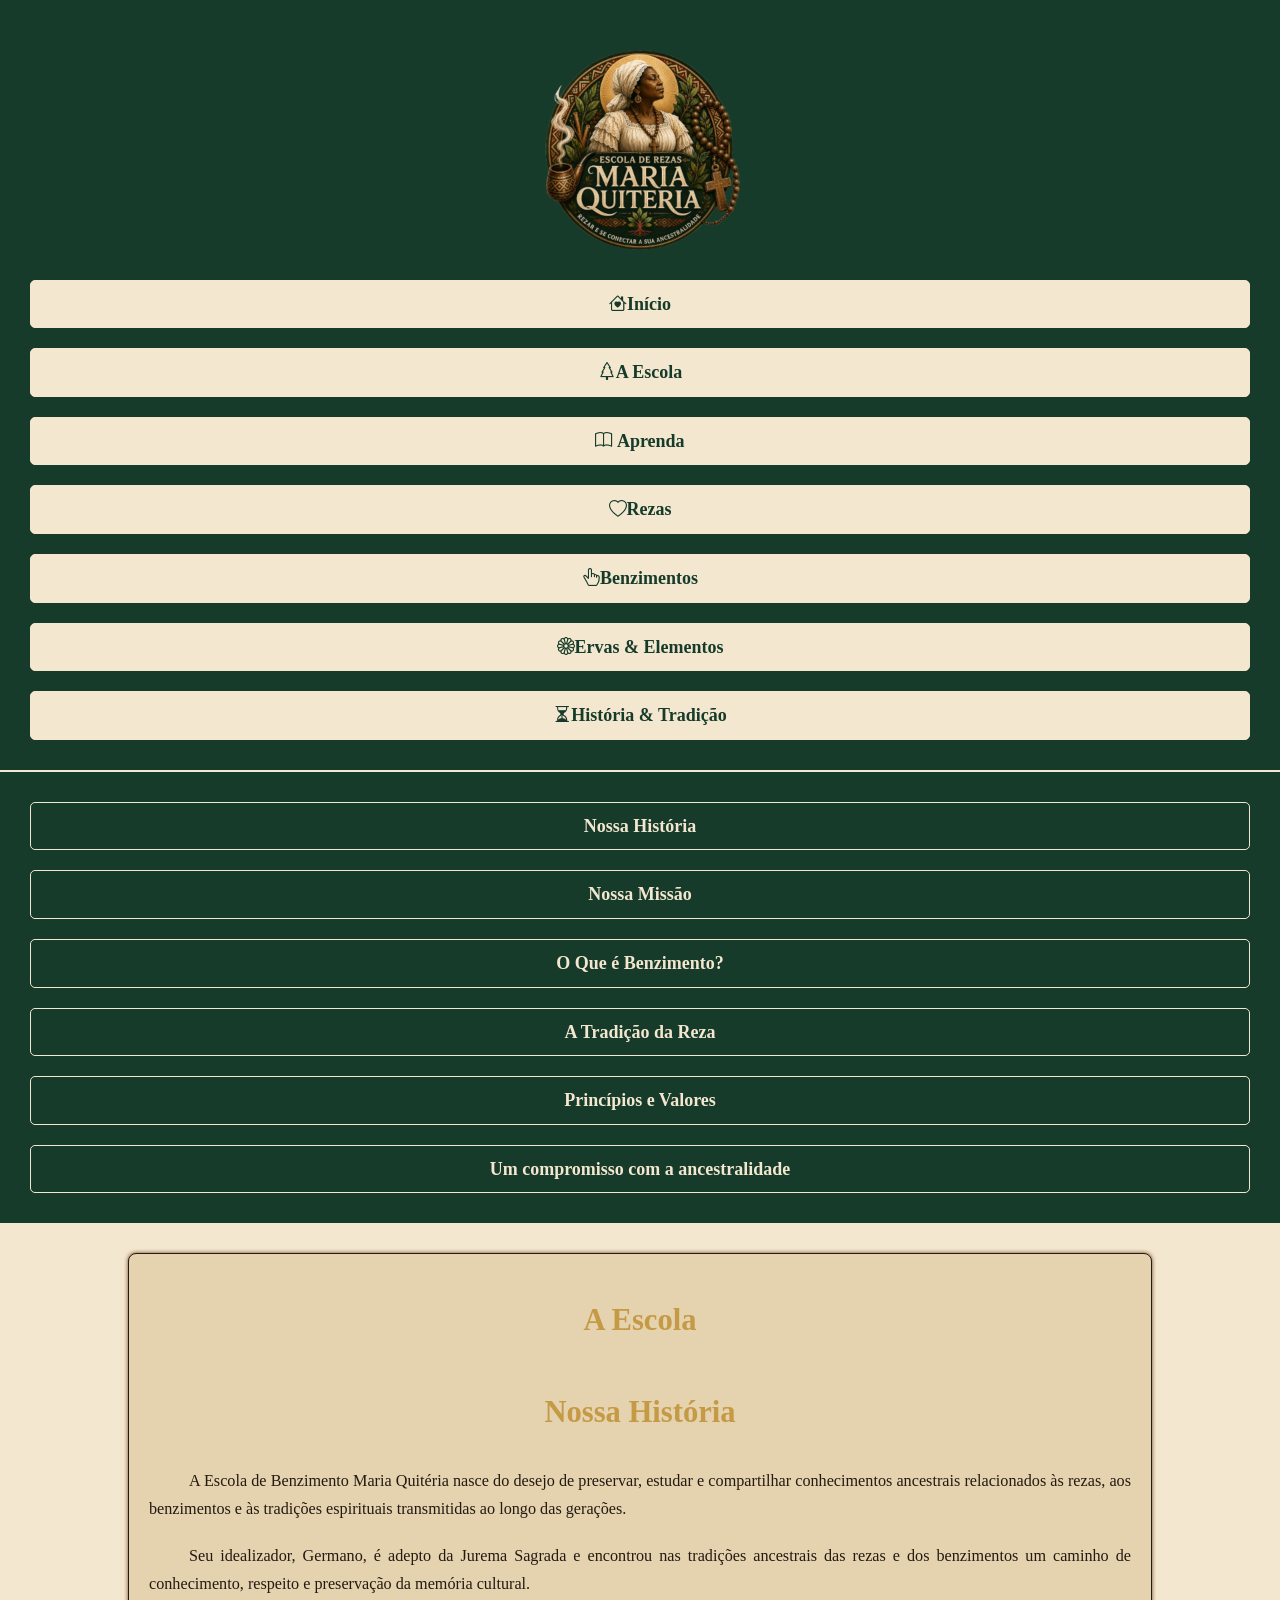
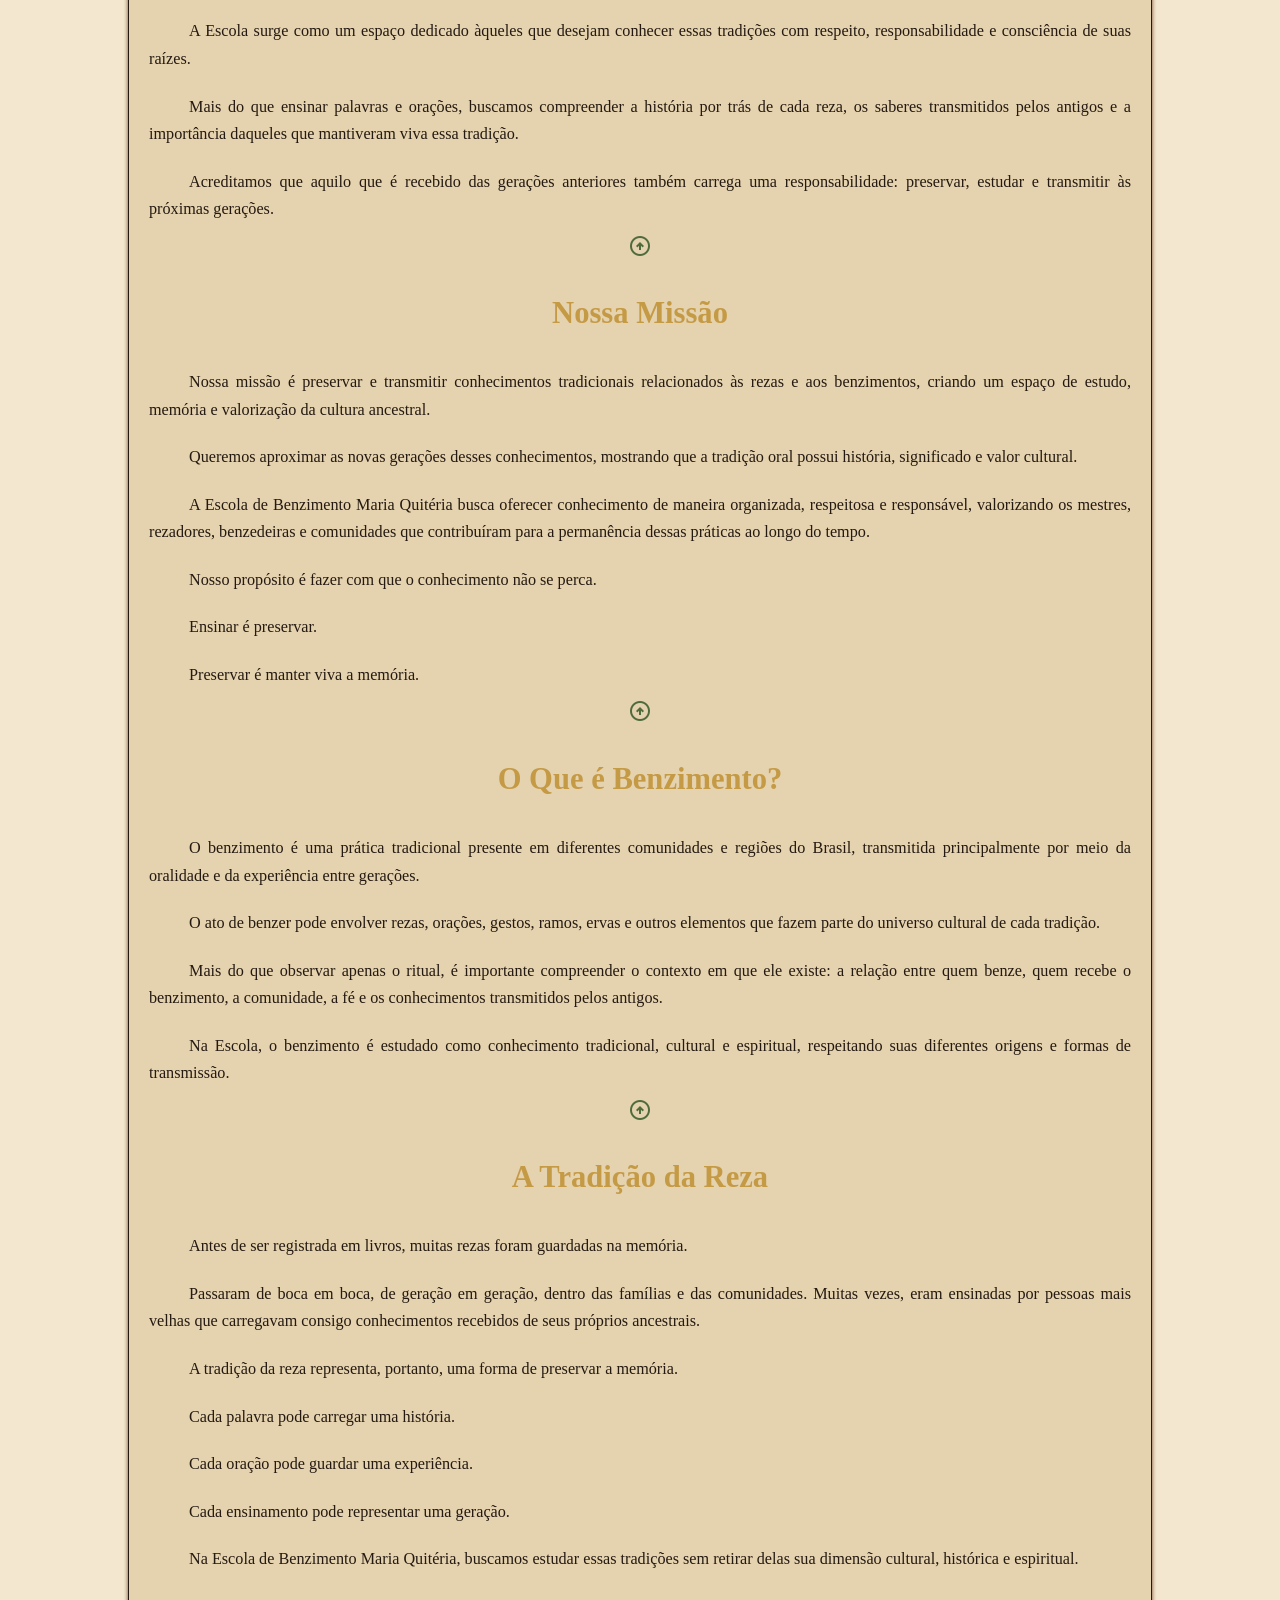
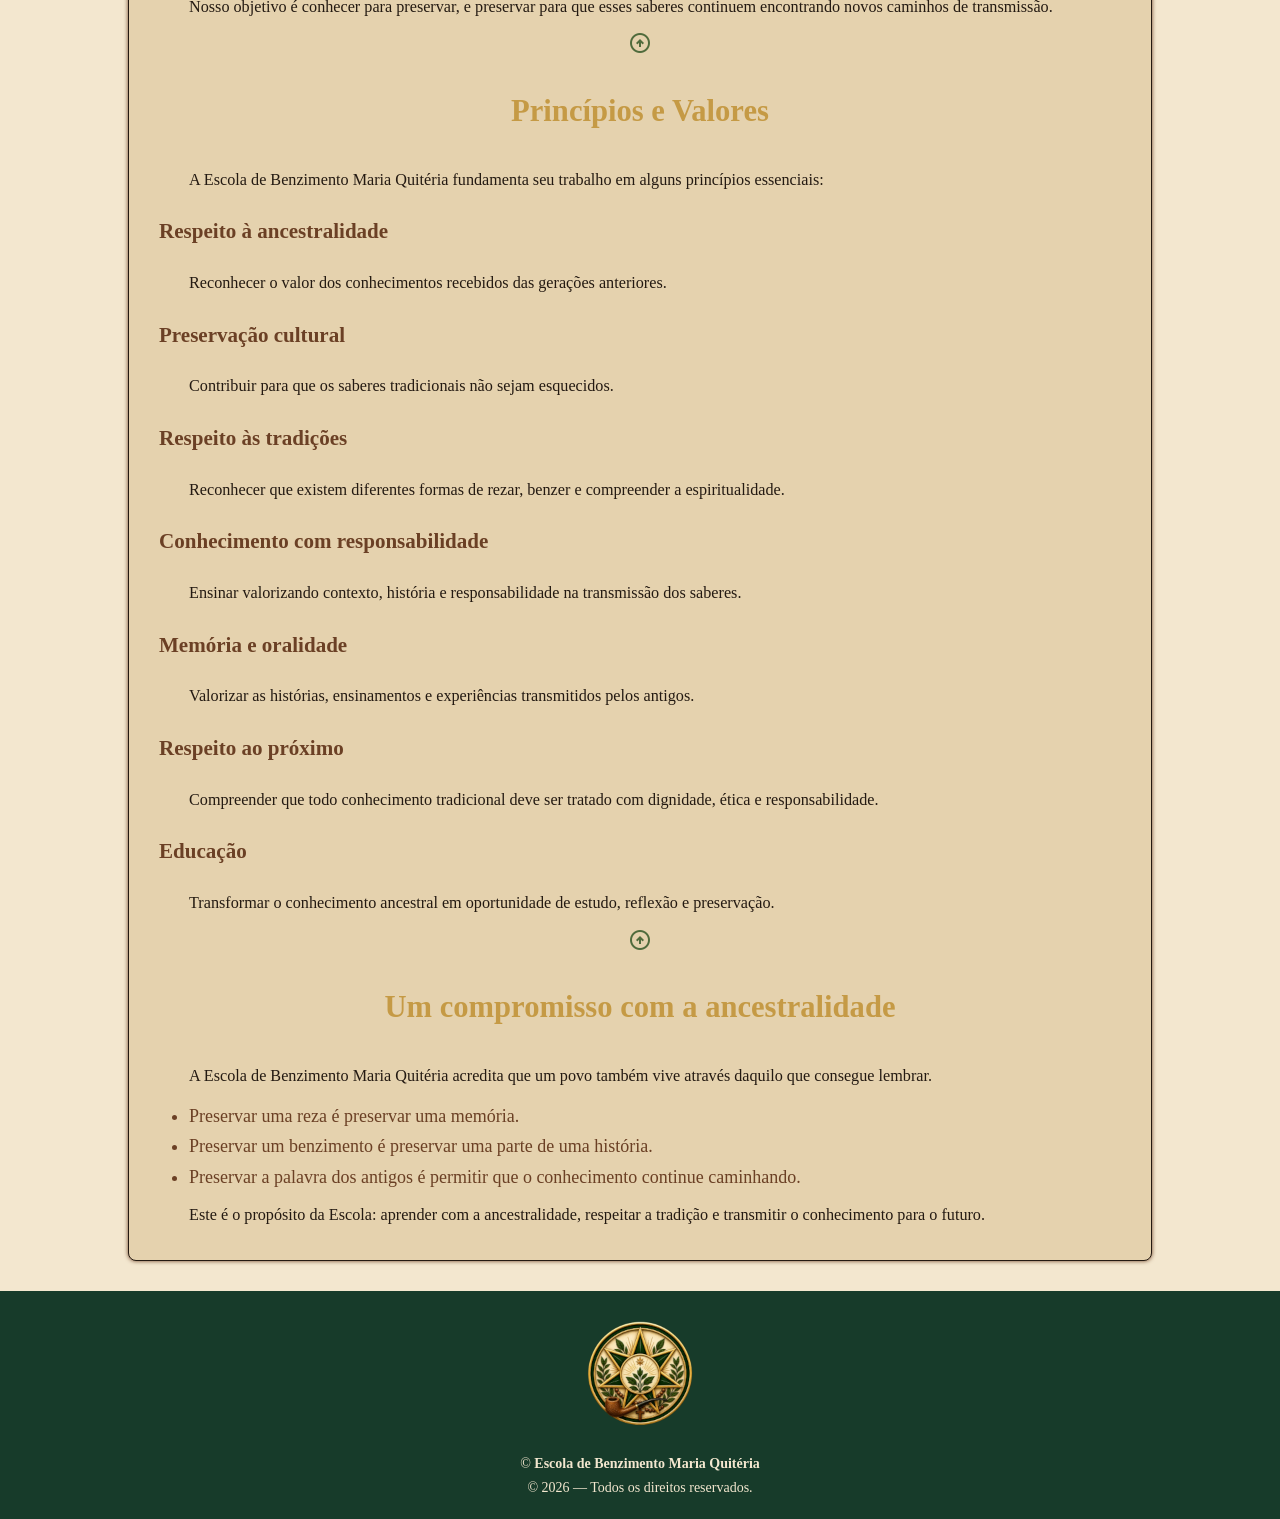
==== index.html @ 43c0a6a6 "Add initial site: index, styles, and images Add initial website files for Escola de Benzimento Maria" ====
<!DOCTYPE html>
<html lang="pt-BR">
<head>
                    <meta charset="UTF-8">
                    <meta name="viewport" content="width=device-width, initial-scale=1.0">
                    <link rel="stylesheet"href="https://cdn.jsdelivr.net/npm/bootstrap-icons@1.13.1/font/bootstrap-icons.min.css">
                   <link rel="stylesheet" href="https://fonts.googleapis.com/css2?family=Material+Symbols+Outlined:opsz,wght,FILL,GRAD@24,400,0,0&icon_names=arrow_circle_up" />
                    <link rel="stylesheet" href="estilos/style.css">
                    <title>Escola de Rezas | Maria Quitéria</title>
</head>
<body>
       <header>
          
          <img src="imagens/logo-1.png" alt="" class="logo">
          <nav class="menu">

                
                       <a href="#"><i class="bi bi-house-heart"></i><span>Início</span> </a>
                  
                       <a href="#"><i class="bi bi-tree"></i><span>A Escola</span> </a>
                   
                       <a href="#"> <i class="bi bi-book"></i> <span>Aprenda</span> </a>
                   
                       <a href="#"><i class="bi bi-heart"></i><span>Rezas</span></a>
                  
                       <a href="#"><i class="bi bi-hand-index-thumb"></i><span>Benzimentos</span></a>
                    
                       <a href="#"> <i class="bi bi-flower1"></i><span>Ervas &amp; Elementos</span> </a>
                   
                       <a href="#"><i class="bi bi-hourglass-split"></i><span>História &amp; Tradição</span></a>
                  
          </nav>     
       </header> 
       <nav class="nav-sub">
           <a href="#sub-1">Nossa História</a>
           <a href="#sub-2">Nossa Missão</a>
           <a href="#sub-3">O Que é Benzimento?</a>
           <a href="#sub-4">A Tradição da Reza</a>
           <a href="#sub-5">Princípios e Valores</a>
           <a href="#sub-6">Um compromisso com a ancestralidade</a>
            
       </nav>
       <main class="container">
           
           <section class="principal">
                    <h1>A Escola</h1>
                    <h2 id="sub-1">Nossa História</h2>

                    <p>A Escola de Benzimento Maria Quitéria nasce do desejo de preservar, estudar e compartilhar conhecimentos ancestrais relacionados às rezas, aos benzimentos e às tradições espirituais transmitidas ao longo das gerações.</p>

                    <p>Seu idealizador, Germano, é adepto da Jurema Sagrada e encontrou nas tradições ancestrais das rezas e dos benzimentos um caminho de conhecimento, respeito e preservação da memória cultural.</p>

                    <p>A Escola surge como um espaço dedicado àqueles que desejam conhecer essas tradições com respeito, responsabilidade e consciência de suas raízes.</p>

                    <p>Mais do que ensinar palavras e orações, buscamos compreender a história por trás de cada reza, os saberes transmitidos pelos antigos e a importância daqueles que mantiveram viva essa tradição.</p>

                    <p>Acreditamos que aquilo que é recebido das gerações anteriores também carrega uma responsabilidade: preservar, estudar e transmitir às próximas gerações.</p>
                  <a href="index.html" class="topo"><span class="material-symbols-outlined">arrow_circle_up</span></a>

                    <h2 id="sub-2">Nossa Missão</h2>

                    <p>Nossa missão é preservar e transmitir conhecimentos tradicionais relacionados às rezas e aos benzimentos, criando um espaço de estudo, memória e valorização da cultura ancestral.</p>

                    <p>Queremos aproximar as novas gerações desses conhecimentos, mostrando que a tradição oral possui história, significado e valor cultural.</p>

                    <p>A Escola de Benzimento Maria Quitéria busca oferecer conhecimento de maneira organizada, respeitosa e responsável, valorizando os mestres, rezadores, benzedeiras e comunidades que contribuíram para a permanência dessas práticas ao longo do tempo.</p>

                    <p>Nosso propósito é fazer com que o conhecimento não se perca.</p>

                    <p>Ensinar é preservar.</p>
                    <p>Preservar é manter viva a memória.</p>

                    <a href="index.html" class="topo"><span class="material-symbols-outlined">arrow_circle_up</span></a>

                    <h2 id="sub-3">O Que é Benzimento?</h2>

                    <p>O benzimento é uma prática tradicional presente em diferentes comunidades e regiões do Brasil, transmitida principalmente por meio da oralidade e da experiência entre gerações.</p>

                    <p>O ato de benzer pode envolver rezas, orações, gestos, ramos, ervas e outros elementos que fazem parte do universo cultural de cada tradição.</p>

                    <p>Mais do que observar apenas o ritual, é importante compreender o contexto em que ele existe: a relação entre quem benze, quem recebe o benzimento, a comunidade, a fé e os conhecimentos transmitidos pelos antigos.</p>

                    <p>Na Escola, o benzimento é estudado como conhecimento tradicional, cultural e espiritual, respeitando suas diferentes origens e formas de transmissão.</p>
                     <a href="index.html" class="topo"><span class="material-symbols-outlined">arrow_circle_up</span></a>
                    <h2 id="sub-4">A Tradição da Reza</h2>

                    <p>Antes de ser registrada em livros, muitas rezas foram guardadas na memória.</p>

                    <p>Passaram de boca em boca, de geração em geração, dentro das famílias e das comunidades. Muitas vezes, eram ensinadas por pessoas mais velhas que carregavam consigo conhecimentos recebidos de seus próprios ancestrais.</p>

                    <p>A tradição da reza representa, portanto, uma forma de preservar a memória.</p>

                    <p>Cada palavra pode carregar uma história.</p>
                    <p>Cada oração pode guardar uma experiência.</p>
                    <p>Cada ensinamento pode representar uma geração.</p>

                    <p>Na Escola de Benzimento Maria Quitéria, buscamos estudar essas tradições sem retirar delas sua dimensão cultural, histórica e espiritual.</p>

                    <p>Nosso objetivo é conhecer para preservar, e preservar para que esses saberes continuem encontrando novos caminhos de transmissão.</p>
                     <a href="index.html" class="topo"><span class="material-symbols-outlined">arrow_circle_up</span></a>
                    <h2 id="sub-5">Princípios e Valores</h2>

                    <p>A Escola de Benzimento Maria Quitéria fundamenta seu trabalho em alguns princípios essenciais:</p>

                    
                    <h3>Respeito à ancestralidade</h3>
                    <p>Reconhecer o valor dos conhecimentos recebidos das gerações anteriores.</p>


                    <h3>Preservação cultural</h3>
                    <p>Contribuir para que os saberes tradicionais não sejam esquecidos.</p>

                    <h3>Respeito às tradições</h3>
                    <p>Reconhecer que existem diferentes formas de rezar, benzer e compreender a espiritualidade.</p>

                    <h3>Conhecimento com responsabilidade</h3>
                    <p>Ensinar valorizando contexto, história e responsabilidade na transmissão dos saberes.</p>

                    <h3>Memória e oralidade</h3>
                    <p>Valorizar as histórias, ensinamentos e experiências transmitidos pelos antigos.</p>

                    <h3>Respeito ao próximo</h3>
                    <p>Compreender que todo conhecimento tradicional deve ser tratado com dignidade, ética e responsabilidade.</p>

                    <h3>Educação</h3>
                    <p>Transformar o conhecimento ancestral em oportunidade de estudo, reflexão e preservação.</p>
                     <a href="index.html" class="topo"><span class="material-symbols-outlined">arrow_circle_up</span></a>
                    <h2 id="sub-6">Um compromisso com a ancestralidade</h2>

                    <p>A Escola de Benzimento Maria Quitéria acredita que um povo também vive através daquilo que consegue lembrar.</p>

                    <ul>
                                        <li>Preservar uma reza é preservar uma memória.</li>
                                        <li>Preservar um benzimento é preservar uma parte de uma história.</li>
                                        <li>Preservar a palavra dos antigos é permitir que o conhecimento continue caminhando.</li>
                    </ul>

                    <p>Este é o propósito da Escola: aprender com a ancestralidade, respeitar a tradição e transmitir o conhecimento para o futuro.</p>
      </section>
      </main>
          
       <footer>
           <figure>
              <img src="imagens/logo-footer-1.png" alt="logo-footer">
              <figcaption> &copy <strong>Escola de Benzimento Maria Quitéria</strong> <br>
© 2026 — Todos os direitos reservados.

</figcaption>      
           </figure>         
       </footer>            
                    
</body>
</html>
---- estilos/style.css ----
@charset "UTF-8";

:root {

    /* =========================
       CORES PRINCIPAIS
       ========================= */

    --verde-jurema: #173B2A;
    --verde-mata: #28533A;
    --verde-folha: #4F6B3C;

    /* =========================
       CORES TERROSAS
       ========================= */

    --marrom-madeira: #6B4025;
    --marrom-terra: #8A5A35;
    --terracota: #A65F32;

    /* =========================
       DOURADOS
       ========================= */

    --dourado-antigo: #C59A45;
    --ouro-claro: #D8B866;

    /* =========================
       FUNDOS CLAROS
       ========================= */

    --creme: #F3E7CF;
    --pergaminho: #E5D2AE;

    /* =========================
       TEXTOS
       ========================= */

    --marrom-escuro: #241A12;
    --font-titulo:"Cormorant Garamond", serif;
}
*{
    margin: 0;
    padding: 0;
    box-sizing: border-box;                
}
body {
    font-family: "EB Garamond", serif;
    font-size: 18px;
    line-height: 1.7;
    background-color: var(--creme);
    text-align: center;
}
/* =====================================================
                    Cabeçalho
   =====================================================
*/
header{
    background-color: var(--verde-jurema); 
    padding: 30px;
    width: 100vw;  
    height: auto; 
          
}
.logo{
   margin: 20px auto; 
   text-align: center;  
   width: 200px;             
}
.menu{
   display:grid;
   grid-template-columns: 1fr;
   gap: 20px;

}        
         

                 

.menu  a {
    text-decoration: none;   
    color: var(--verde-jurema); 
    background-color: var(--creme);
    border: 1px solid var(--creme);  
    padding: 8px 16px;
    border-radius: 5px;
    font-weight: bold;
    transition: all 0.3s;            
}
.menu a:hover{
    background-color: var(--verde-jurema);  
    color: var(--creme); 
    transform: translateY(6px);             
}

/* =====================================================
                    nav do sub menu
   =====================================================
*/
.nav-sub{
    display: grid;  
    grid-template-columns: 1fr; 
    gap: 20px;             
    background-color: var(--verde-jurema); 
    border-top: 2px solid var(--creme); 
    padding: 30px; 
    width: 100vw;
    height: auto;             
}
.nav-sub a{
          
  
    text-decoration: none; 
    font-weight: bold;  
    color: var(--creme); 
    border: 1px solid var(--creme);  
    padding: 8px 16px;
    border-radius: 5px;
    transition: all 0.3s;
      
}
.nav-sub a:hover{
   background-color: var(--creme);  
   color: var(--verde-jurema);  
   border: 1px solid var(--verde-mata); 
   transform: translatey(-6px);            
}
/* =====================================================
                    principal
   =====================================================
*/
.container{
   max-width: 80%;
   margin: 30px auto 30px;
   padding: 20px;
   background-color: var(--pergaminho);
   border:1px solid var(--marrom-escuro);
   border-radius: 8px;
   box-shadow: 0px 0px 4px var(--marrom-madeira);

}
section h1, h2{
   color: var(--dourado-antigo); 
   padding: 20px;
   font-size: 1.7em;
   font-family: var(--font-titulo);
   text-shadow: 0px opx 6px var(--ouro-claro);                
}
section h3{
   text-align: left;  
   padding: 10px; 
   color: var(--marrom-madeira);             
}
section p{
   text-align: justify;
   font-size: 0.90em;
   text-indent: 40px;  
   padding: 10px 0;  
   color: var(--marrom-escuro);             
}
section a{
   text-decoration: none;
                   
}
section a span{
      color: var(--verde-folha);
      transition: all 0.3s;
                   
}
section a span:hover{
     color: var(--verde-jurema); 
     transform: translatey(-6px);              
}
section ul{
     margin-left: 40px; 
     text-align: left;              
}
section ul li{
     color: var(--marrom-madeira);               
}
/* =====================================================
                    rodapé
   =====================================================
*/
footer{
    background-color: var(--verde-jurema);  
    color: var(--creme);
    font-size: 14px;
    padding: 20px;         
}
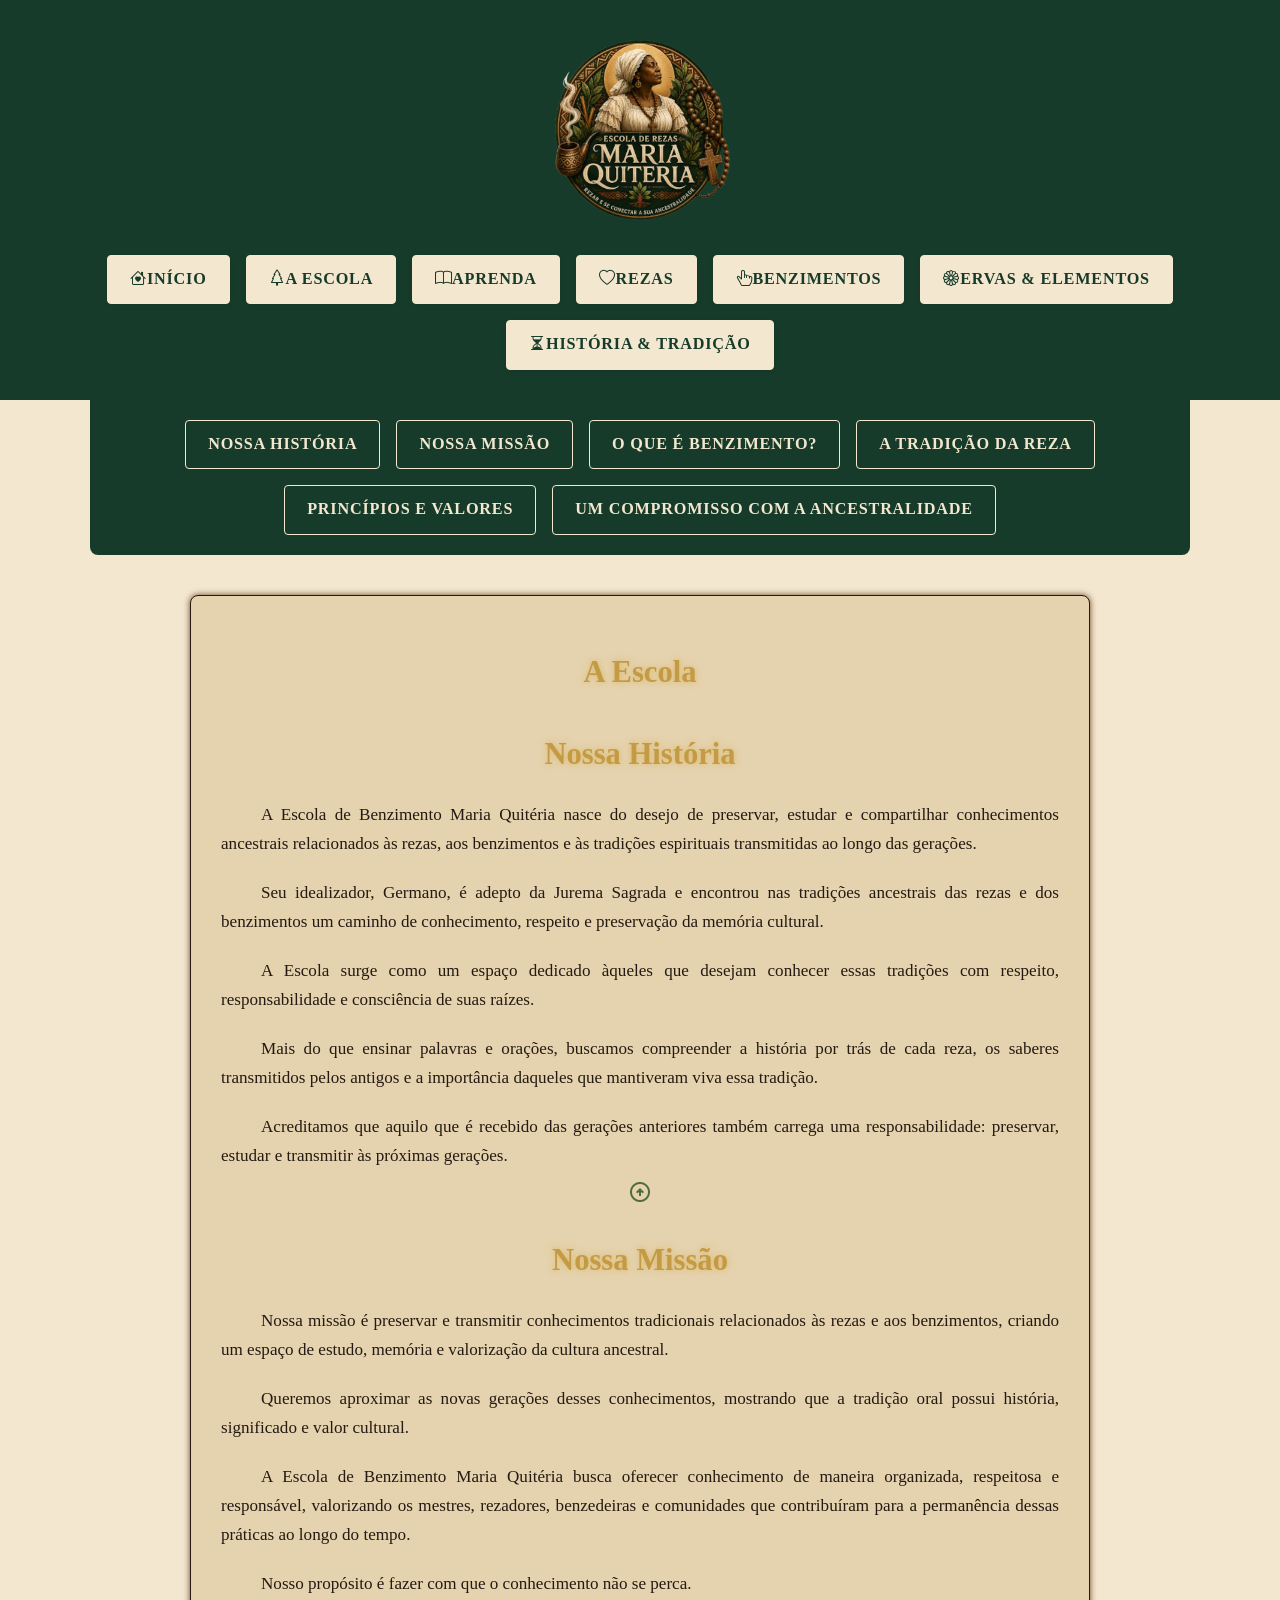
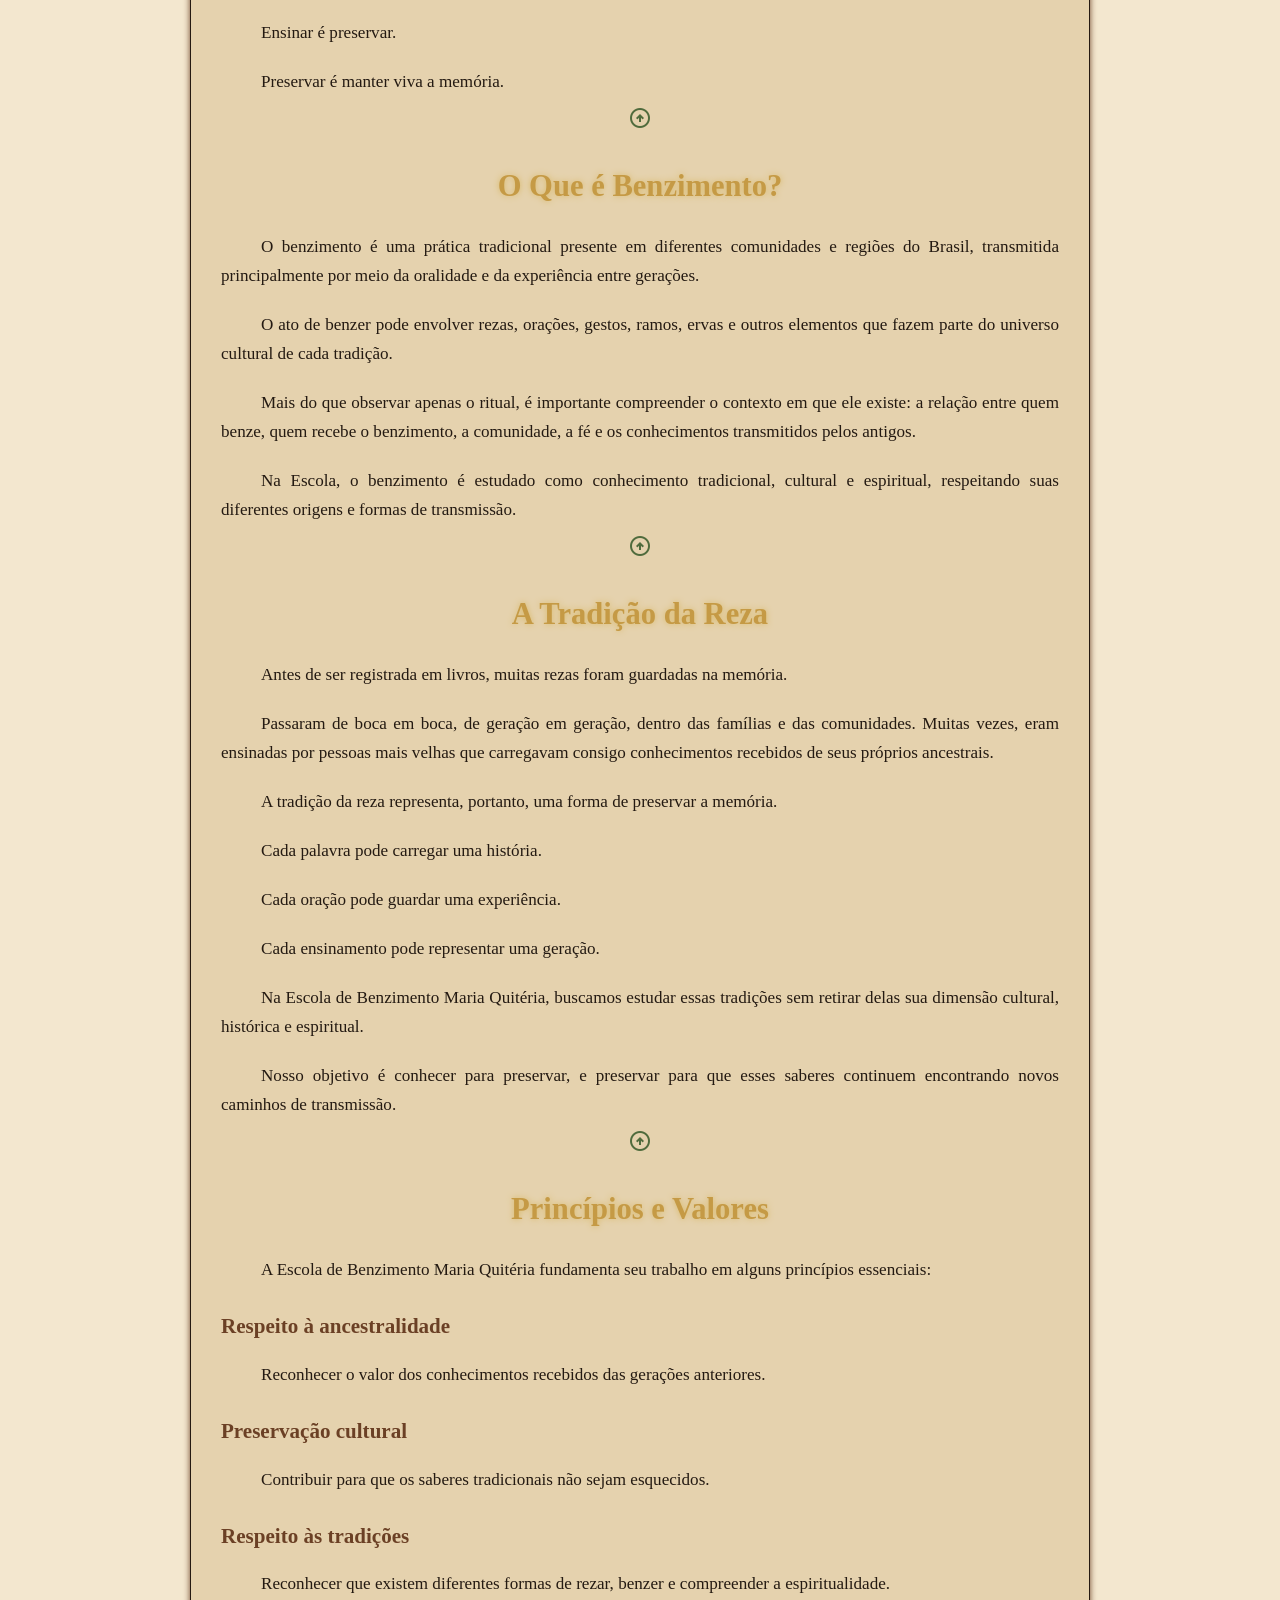
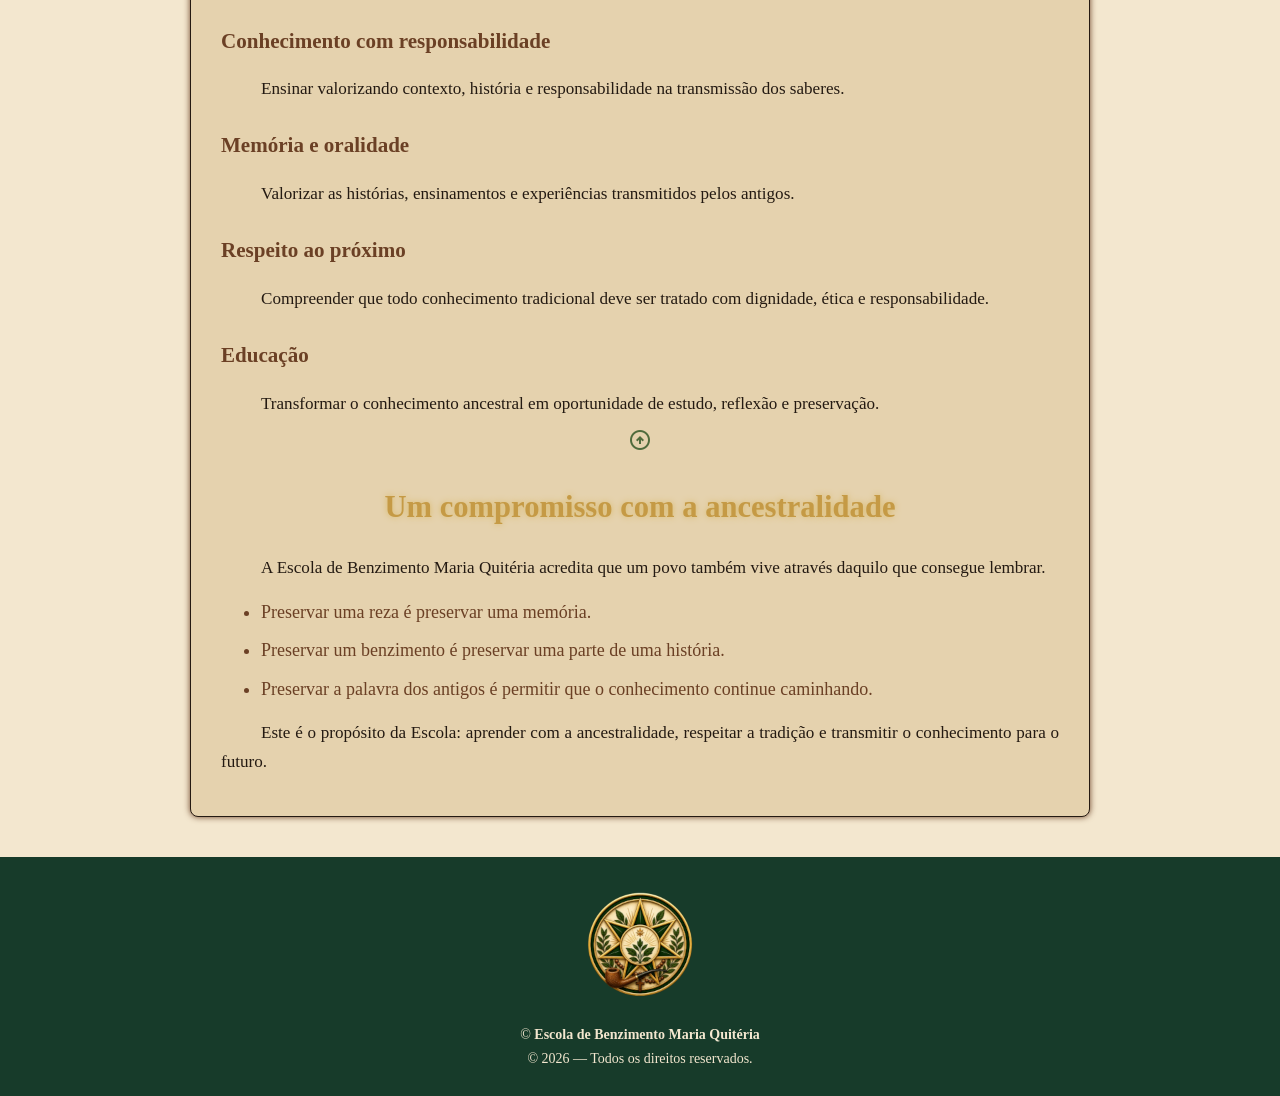
==== commit abf31c8a: "Refactor CSS layout and add .box link class Large CSS refactor: reorganized estilos/style.css with c" ====
--- a/index.html
+++ b/index.html
@@ -27,7 +27,7 @@
                     
                        <a href="#"> <i class="bi bi-flower1"></i><span>Ervas &amp; Elementos</span> </a>
                    
-                       <a href="#"><i class="bi bi-hourglass-split"></i><span>História &amp; Tradição</span></a>
+                       <a href="#" class="box"><i class="bi bi-hourglass-split"></i><span>História &amp; Tradição</span></a>
                   
           </nav>     
        </header> 
--- a/estilos/style.css
+++ b/estilos/style.css
@@ -39,11 +39,15 @@
     --marrom-escuro: #241A12;
     --font-titulo:"Cormorant Garamond", serif;
 }
-*{
+/* =====================================================
+                    Reset & Configurações Globais
+   ===================================================== */
+* {
     margin: 0;
     padding: 0;
-    box-sizing: border-box;                
-}
+    box-sizing: border-box;            
+}
+
 body {
     font-family: "EB Garamond", serif;
     font-size: 18px;
@@ -51,140 +55,193 @@
     background-color: var(--creme);
     text-align: center;
 }
-/* =====================================================
-                    Cabeçalho
-   =====================================================
-*/
-header{
+
+/* =====================================================
+                    Cabeçalho & Logo
+   ===================================================== */
+header {
     background-color: var(--verde-jurema); 
-    padding: 30px;
-    width: 100vw;  
-    height: auto; 
-          
-}
-.logo{
-   margin: 20px auto; 
-   text-align: center;  
-   width: 200px;             
-}
-.menu{
-   display:grid;
-   grid-template-columns: 1fr;
-   gap: 20px;
-
-}        
-         
-
-                 
-
-.menu  a {
+    padding: 30px 20px;
+    width: 100%; /* Previne rolagem horizontal indesejada */
+}
+
+.logo {
+    margin: 10px auto 25px; 
+    text-align: center;  
+    width: 180px;             
+}
+
+/* =====================================================
+               Menus (Mobile First: Grid)
+   ===================================================== */
+.menu, 
+.nav-sub {
+    display: grid;
+    grid-template-columns: repeat(2, 1fr);
+    gap: 12px;
+    justify-content: center;
+    max-width: 1100px;
+    margin: 0 auto;
+}
+
+/* Centraliza o 7º botão sozinho na última linha no Mobile */
+.menu a:last-child
+ {
+    grid-column: 1 / -1;
+    justify-self: center;
+    width: 50%; /* Mantém a proporção dos outros botões */
+}
+
+/* Estilização Harmônica dos Botões dos Menus */
+.menu a,
+.nav-sub a {
+    display: inline-flex;
+    align-items: center;
+    justify-content: center;
     text-decoration: none;   
+    padding: 10px 18px;
+    border-radius: 4px;
+    
+    /* Tipografia Refinada e Harmônica */
+    font-family: "EB Garamond", serif;
+    font-size: 0.85em;
+    font-weight: 600;
+    letter-spacing: 0.8px;
+    text-transform: uppercase;
+    
+    transition: all 0.3s cubic-bezier(0.25, 0.8, 0.25, 1);
+}
+
+/* Cores do Menu Principal */
+.menu a {
     color: var(--verde-jurema); 
     background-color: var(--creme);
     border: 1px solid var(--creme);  
-    padding: 8px 16px;
-    border-radius: 5px;
-    font-weight: bold;
-    transition: all 0.3s;            
-}
-.menu a:hover{
+    box-shadow: 0 2px 4px rgba(0,0,0,0.08);
+}
+
+.menu a:hover {
     background-color: var(--verde-jurema);  
     color: var(--creme); 
-    transform: translateY(6px);             
-}
-
-/* =====================================================
-                    nav do sub menu
-   =====================================================
-*/
-.nav-sub{
-    display: grid;  
-    grid-template-columns: 1fr; 
-    gap: 20px;             
+    transform: translateY(-3px); /* Flutuação suave para cima */
+    box-shadow: 0 4px 8px rgba(0,0,0,0.15);
+}
+
+/* Estilos Específicos do Sub-Menu */
+.nav-sub {
     background-color: var(--verde-jurema); 
-    border-top: 2px solid var(--creme); 
-    padding: 30px; 
-    width: 100vw;
-    height: auto;             
-}
-.nav-sub a{
-          
-  
-    text-decoration: none; 
-    font-weight: bold;  
+    border-radius: 0px 0px 8px 8px;
+    padding: 20px ; 
+    width: 100%;
+}
+
+.nav-sub a {
     color: var(--creme); 
     border: 1px solid var(--creme);  
-    padding: 8px 16px;
-    border-radius: 5px;
-    transition: all 0.3s;
-      
-}
-.nav-sub a:hover{
-   background-color: var(--creme);  
-   color: var(--verde-jurema);  
-   border: 1px solid var(--verde-mata); 
-   transform: translatey(-6px);            
-}
-/* =====================================================
-                    principal
-   =====================================================
-*/
-.container{
-   max-width: 80%;
-   margin: 30px auto 30px;
-   padding: 20px;
-   background-color: var(--pergaminho);
-   border:1px solid var(--marrom-escuro);
-   border-radius: 8px;
-   box-shadow: 0px 0px 4px var(--marrom-madeira);
-
-}
-section h1, h2{
-   color: var(--dourado-antigo); 
-   padding: 20px;
-   font-size: 1.7em;
-   font-family: var(--font-titulo);
-   text-shadow: 0px opx 6px var(--ouro-claro);                
-}
-section h3{
-   text-align: left;  
-   padding: 10px; 
-   color: var(--marrom-madeira);             
-}
-section p{
-   text-align: justify;
-   font-size: 0.90em;
-   text-indent: 40px;  
-   padding: 10px 0;  
-   color: var(--marrom-escuro);             
-}
-section a{
-   text-decoration: none;
-                   
-}
-section a span{
-      color: var(--verde-folha);
-      transition: all 0.3s;
-                   
-}
-section a span:hover{
-     color: var(--verde-jurema); 
-     transform: translatey(-6px);              
-}
-section ul{
-     margin-left: 40px; 
-     text-align: left;              
-}
-section ul li{
-     color: var(--marrom-madeira);               
-}
-/* =====================================================
-                    rodapé
-   =====================================================
-*/
-footer{
+    background-color: transparent;
+    font-size: 14px;
+}
+
+.nav-sub a:hover {
+    background-color: var(--creme);  
+    color: var(--verde-jurema);  
+    border-color: var(--verde-mata);
+    transform: translateY(-3px);            
+}
+
+/* =====================================================
+                    Conteúdo Principal
+   ===================================================== */
+.container {
+    max-width: 900px; /* Largura ideal de leitura para texto */
+    width: 90%;
+    margin: 40px auto;
+    padding: 30px;
+    background-color: var(--pergaminho);
+    border: 1px solid var(--marrom-escuro);
+    border-radius: 8px;
+    box-shadow: 0px 0px 6px var(--marrom-madeira);
+}
+
+section h1, 
+section h2 {
+    color: var(--dourado-antigo); 
+    padding: 20px 0 10px;
+    font-size: 1.7em;
+    font-family: var(--font-titulo);
+    text-shadow: 0px 0px 6px var(--ouro-claro); /* Corrigido de opx para 0px */               
+}
+
+section h3 {
+    text-align: left;  
+    padding: 15px 0 5px; 
+    color: var(--marrom-madeira);             
+}
+
+section p {
+    text-align: justify;
+    font-size: 0.95em;
+    text-indent: 40px;  
+    padding: 10px 0;  
+    color: var(--marrom-escuro);             
+}
+
+section a {
+    text-decoration: none;
+}
+
+section a span {
+    color: var(--verde-folha);
+    transition: color 0.3s ease;
+}
+
+section a span:hover {
+    color: var(--verde-jurema); 
+}
+
+section ul {
+    margin-left: 40px; 
+    text-align: left;              
+}
+
+section ul li {
+    color: var(--marrom-madeira); 
+    padding: 4px 0;             
+}
+
+/* =====================================================
+                    Rodapé
+   ===================================================== */
+footer {
     background-color: var(--verde-jurema);  
     color: var(--creme);
     font-size: 14px;
-    padding: 20px;         
+    padding: 25px 20px;         
+}
+
+/* =====================================================
+        Tablet & Desktop (Lado a lado fluido)
+   ===================================================== */
+@media screen and (min-width: 768px) {
+    .menu, 
+    .nav-sub {
+        display: flex; /* Flexbox alinha todos lado a lado na mesma linha */
+        flex-wrap: wrap;
+        justify-content: center;
+        align-items: center;
+        gap: 16px;
+    }
+
+    /* Reseta a regra de centralização do último filho do mobile */
+    .menu a:last-child,
+    .nav-sub a:last-child {
+        grid-column: auto;
+        width: auto;
+    }
+
+    .menu a,
+    .nav-sub a {
+        font-size: 0.9em;
+        padding: 10px 22px;
+    }
 }
